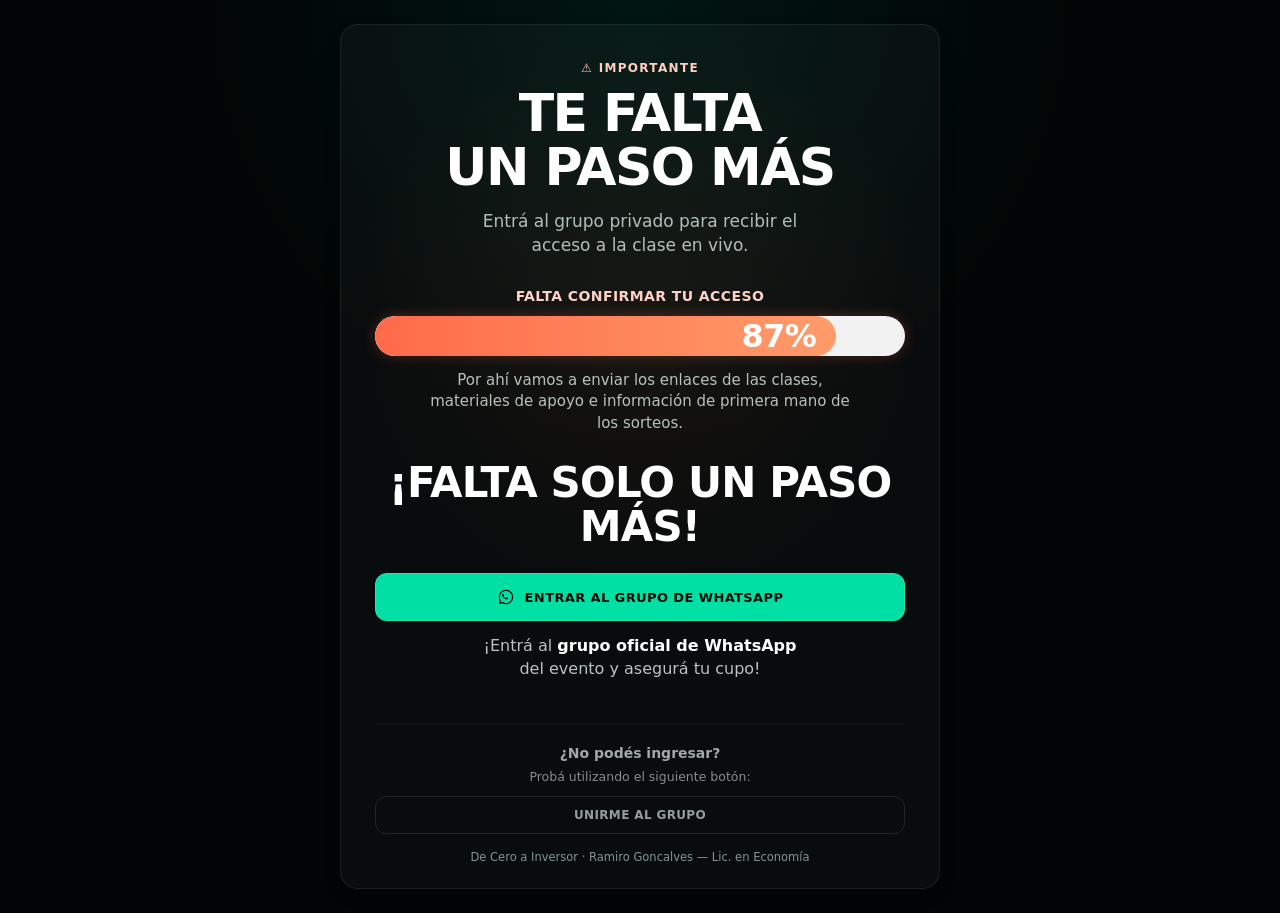
==== gracias/index.html @ 7c8835ea "Merge pull request #37 from Lombardomercato/revert-36-codex/update-layout-on-/gracias-page Revert "U" ====
<!doctype html>
<html lang="es">
<head>
  <meta charset="utf-8" />
  <meta name="viewport" content="width=device-width, initial-scale=1, viewport-fit=cover" />
  <title>Falta un paso | De Cero a Inversor</title>
  <meta name="description" content="Entrá al grupo privado para recibir el acceso a la clase en vivo." />
  <meta name="theme-color" content="#010505" />
  <style>
    :root {
      --bg: #010505;
      --card: rgba(255, 255, 255, 0.03);
      --line: rgba(255, 255, 255, 0.08);
      --text: #eff6f4;
      --muted: #b1bfbb;
      --green: #00e0a4;
      --coral-1: #ff6b4a;
      --coral-2: #ff9b6a;
      --radius: 18px;
    }

    * { box-sizing: border-box; }

    html, body {
      margin: 0;
      min-height: 100%;
      background: var(--bg);
      color: var(--text);
      font-family: Inter, system-ui, -apple-system, BlinkMacSystemFont, "Segoe UI", sans-serif;
      -webkit-font-smoothing: antialiased;
      text-rendering: optimizeLegibility;
    }

    body {
      display: grid;
      place-items: center;
      padding: 16px;
      background:
        radial-gradient(circle at 50% 0%, rgba(0, 224, 164, 0.08), transparent 40%),
        radial-gradient(circle at 50% 35%, rgba(255, 107, 74, 0.06), transparent 34%),
        var(--bg);
    }

    .panel {
      width: min(100%, 600px);
      border: 1px solid var(--line);
      border-radius: var(--radius);
      background: var(--card);
      box-shadow: 0 6px 16px rgba(0, 0, 0, 0.18);
      padding: 30px 20px 22px;
      text-align: center;
    }

    .kicker {
      margin: 0;
      color: #ffd0c2;
      font-size: 12px;
      letter-spacing: 0.11em;
      text-transform: uppercase;
      font-weight: 720;
    }

    h1 {
      margin: 12px 0 0;
      font-size: clamp(34px, 9vw, 52px);
      line-height: 1.03;
      letter-spacing: -0.03em;
      font-weight: 800;
      text-transform: uppercase;
      color: #ffffff;
    }

    .sub {
      margin: 16px auto 0;
      max-width: 34ch;
      color: var(--muted);
      font-size: clamp(15px, 4vw, 17px);
      line-height: 1.4;
    }

    .progress { margin: 26px 0 0; }

    .progress-label {
      margin: 0 0 12px;
      color: #ffd1c6;
      font-size: clamp(12px, 3.3vw, 14px);
      font-weight: 700;
      letter-spacing: 0.03em;
      text-transform: uppercase;
      text-align: center;
    }

    .bar {
      height: 40px;
      border-radius: 999px;
      background: #f2f2f2;
      overflow: hidden;
      box-shadow: 0 0 14px rgba(255, 107, 74, 0.25);
    }

    .bar span {
      display: flex;
      align-items: center;
      justify-content: flex-end;
      width: 87%;
      height: 100%;
      padding-right: 20px;
      border-radius: 999px;
      background: linear-gradient(90deg, var(--coral-1), var(--coral-2));
      color: #fff;
      font-size: clamp(20px, 4.8vw, 32px);
      font-weight: 800;
      letter-spacing: -0.02em;
    }


    .progress-note {
      margin: 14px auto 0;
      max-width: 44ch;
      color: rgba(220, 232, 228, 0.82);
      font-size: clamp(13px, 3.6vw, 15px);
      line-height: 1.45;
      text-align: center;
    }

    .step {
      margin: 26px 0 0;
      font-size: clamp(31px, 7vw, 42px);
      line-height: 1.05;
      font-weight: 800;
      letter-spacing: -0.02em;
      text-transform: uppercase;
      color: #fff;
    }

    .main-cta {
      display: inline-flex;
      width: 100%;
      justify-content: center;
      align-items: center;
      gap: 10px;
      margin-top: 22px;
      padding: 14px 16px;
      border-radius: 12px;
      text-decoration: none;
      text-transform: uppercase;
      letter-spacing: 0.03em;
      font-size: 13px;
      font-weight: 780;
      color: #010505;
      background: var(--green);
      border: 1px solid rgba(255, 255, 255, 0.14);
      transition: transform .15s ease;
    }

    .main-cta:hover,
    .main-cta:focus-visible { transform: translateY(-1px); outline: none; }

    .wa-icon { width: 18px; height: 18px; flex: 0 0 18px; }
    .wa-icon path { fill: #010505; }

    .note {
      margin: 14px auto 0;
      max-width: 31ch;
      color: rgba(225, 236, 233, 0.82);
      font-size: clamp(14px, 3.7vw, 16px);
      line-height: 1.4;
      font-weight: 520;
    }

    .note strong { color: #fff; }

    .help {
      margin-top: 38px;
      padding-top: 20px;
      border-top: 1px solid rgba(255, 255, 255, 0.07);
      opacity: 0.72;
    }

    .help h2 { margin: 0; font-size: 14px; font-weight: 620; color: #dce8e4; }
    .help p { margin: 8px 0 0; color: #b4c2bd; font-size: 12.5px; }

    .secondary-cta {
      display: inline-flex;
      width: 100%;
      justify-content: center;
      align-items: center;
      margin-top: 12px;
      padding: 11px 14px;
      border-radius: 11px;
      text-decoration: none;
      text-transform: uppercase;
      letter-spacing: 0.03em;
      font-size: 12px;
      font-weight: 680;
      color: #c9d7d2;
      border: 1px solid rgba(255, 255, 255, 0.14);
      background: transparent;
      transition: border-color .15s ease, transform .15s ease;
    }

    .secondary-cta:hover,
    .secondary-cta:focus-visible {
      border-color: rgba(0, 224, 164, 0.32);
      transform: translateY(-1px);
      outline: none;
    }

    footer { margin-top: 16px; color: #839791; font-size: 11.5px; }

    @media (min-width: 700px) {
      body { padding: 24px; }
      .panel { padding: 36px 34px 24px; }
      .progress { margin-top: 30px; }
      .main-cta { margin-top: 24px; }
      .help { margin-top: 44px; }
    }

    @media (prefers-reduced-motion: reduce) {
      *, *::before, *::after { animation: none !important; transition: none !important; }
    }
  </style>
</head>
<body>
  <main class="panel" aria-labelledby="titulo-principal">
    <p class="kicker">⚠️ IMPORTANTE</p>
    <h1 id="titulo-principal">TE FALTA<br>UN PASO MÁS</h1>
    <p class="sub">Entrá al grupo privado para recibir el acceso a la clase en vivo.</p>

    <section class="progress" aria-label="Progreso de registro">
      <p class="progress-label">FALTA CONFIRMAR TU ACCESO</p>
      <div class="bar" role="progressbar" aria-valuemin="0" aria-valuemax="100" aria-valuenow="87" aria-label="87 por ciento, falta confirmar acceso">
        <span>87%</span>
      </div>
    </section>

    <p class="progress-note">Por ahí vamos a enviar los enlaces de las clases, materiales de apoyo e información de primera mano de los sorteos.</p>

    <p class="step">¡FALTA SOLO UN PASO MÁS!</p>

    <a class="main-cta" href="https://sndflw.pro/i/nKtWyLecK1Mht8zgVEo2" target="_blank" rel="noopener noreferrer">
      <svg class="wa-icon" viewBox="0 0 32 32" aria-hidden="true" focusable="false">
        <path d="M19.11 17.34c-.26-.13-1.53-.76-1.77-.84-.24-.09-.41-.13-.58.13-.18.26-.67.84-.82 1.01-.15.18-.31.2-.57.07-.26-.13-1.1-.4-2.1-1.28-.78-.69-1.31-1.55-1.46-1.81-.15-.26-.02-.4.11-.53.12-.12.26-.31.39-.46.13-.15.18-.26.26-.44.09-.18.04-.33-.02-.46-.07-.13-.58-1.41-.8-1.93-.21-.5-.43-.43-.58-.44h-.5c-.18 0-.46.07-.7.33-.24.26-.92.9-.92 2.2 0 1.3.94 2.56 1.07 2.74.13.18 1.84 2.8 4.45 3.93.62.27 1.11.43 1.49.55.63.2 1.2.17 1.65.1.5-.08 1.53-.63 1.74-1.24.22-.61.22-1.13.15-1.24-.06-.11-.24-.18-.5-.31Z"/>
        <path d="M16.02 3.2c-7.07 0-12.8 5.73-12.8 12.8 0 2.26.59 4.39 1.62 6.23L3 29l6.95-1.82a12.74 12.74 0 0 0 6.07 1.54h.01c7.06 0 12.79-5.73 12.79-12.8S23.09 3.2 16.02 3.2Zm0 23.36h-.01c-1.92 0-3.81-.52-5.46-1.5l-.39-.23-4.12 1.08 1.1-4.01-.25-.41a10.6 10.6 0 0 1-1.63-5.57c0-5.89 4.79-10.68 10.68-10.68 2.86 0 5.56 1.11 7.58 3.13a10.65 10.65 0 0 1 3.13 7.56c0 5.89-4.79 10.68-10.63 10.68Z"/>
      </svg>
      Entrar al grupo de WhatsApp
    </a>
    <p class="note">¡Entrá al <strong>grupo oficial de WhatsApp</strong> del evento y asegurá tu cupo!</p>

    <section class="help" aria-label="Ayuda para ingresar">
      <h2>¿No podés ingresar?</h2>
      <p>Probá utilizando el siguiente botón:</p>
      <a class="secondary-cta" href="https://chat.whatsapp.com/I8BDXookOl3FRuuWDpKQyo" target="_blank" rel="noopener noreferrer">Unirme al grupo</a>
    </section>

    <footer>De Cero a Inversor · Ramiro Goncalves — Lic. en Economía</footer>
  </main>
</body>
</html>
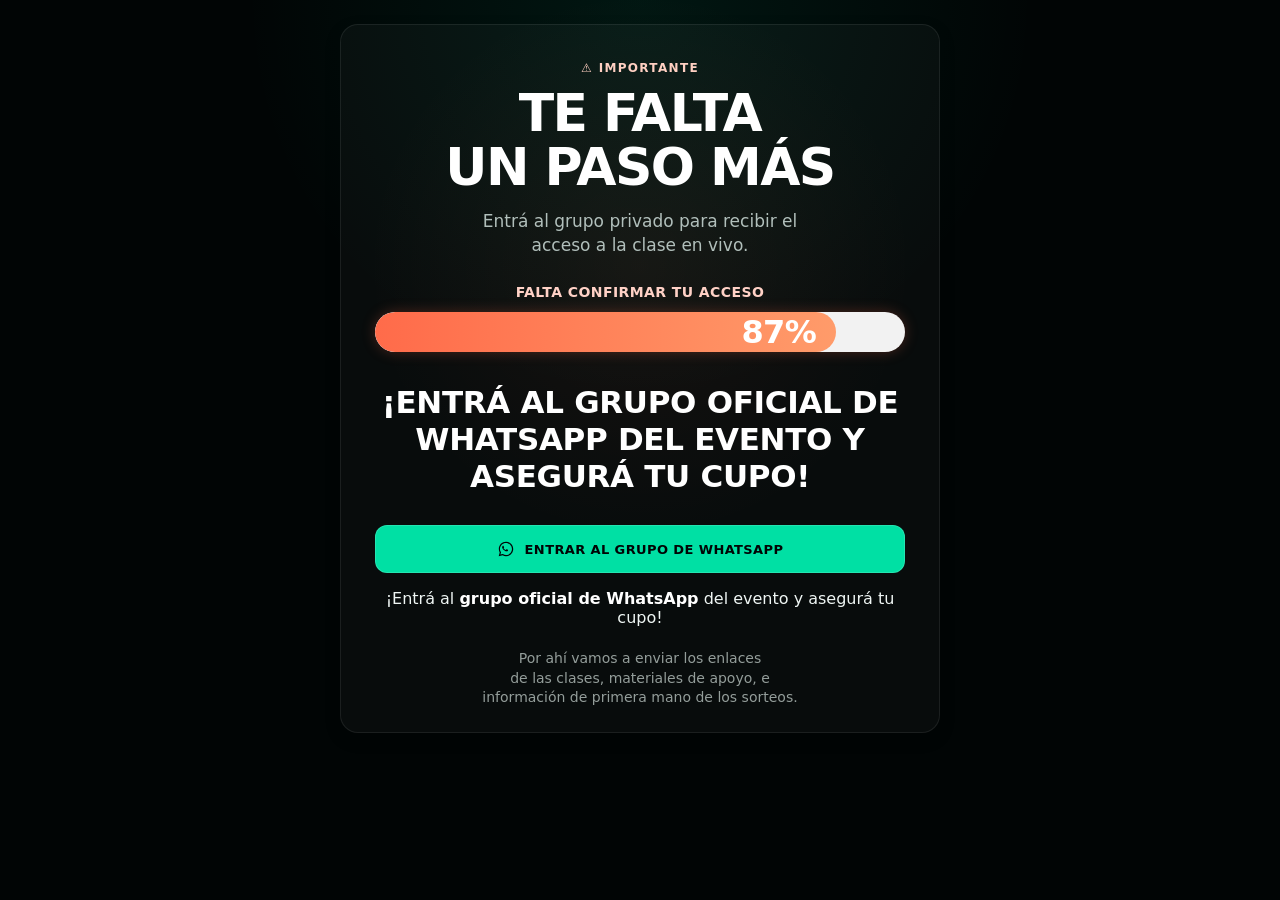
==== commit 0b3f2bef: "Merge branch 'main' into codex/update-hierarchy-and-content-on-gracias-page" ====
--- a/gracias/index.html
+++ b/gracias/index.html
@@ -113,25 +113,17 @@
       letter-spacing: -0.02em;
     }
 
-
-    .progress-note {
-      margin: 14px auto 0;
-      max-width: 44ch;
-      color: rgba(220, 232, 228, 0.82);
-      font-size: clamp(13px, 3.6vw, 15px);
-      line-height: 1.45;
-      text-align: center;
-    }
-
-    .step {
-      margin: 26px 0 0;
-      font-size: clamp(31px, 7vw, 42px);
-      line-height: 1.05;
-      font-weight: 800;
-      letter-spacing: -0.02em;
-      text-transform: uppercase;
+    .headline {
+      margin: 32px auto 0;
+      max-width: 33ch;
+      font-size: clamp(21px, 5vw, 31px);
+      line-height: 1.2;
+      font-weight: 600;
+      letter-spacing: -0.01em;
       color: #fff;
     }
+
+    .headline strong { font-weight: 770; }
 
     .main-cta {
       display: inline-flex;
@@ -139,7 +131,7 @@
       justify-content: center;
       align-items: center;
       gap: 10px;
-      margin-top: 22px;
+      margin-top: 28px;
       padding: 14px 16px;
       border-radius: 12px;
       text-decoration: none;
@@ -159,13 +151,14 @@
     .wa-icon { width: 18px; height: 18px; flex: 0 0 18px; }
     .wa-icon path { fill: #010505; }
 
-    .note {
-      margin: 14px auto 0;
-      max-width: 31ch;
-      color: rgba(225, 236, 233, 0.82);
-      font-size: clamp(14px, 3.7vw, 16px);
+    .progress-note {
+      margin: 20px auto 0;
+      max-width: 42ch;
+      color: rgba(220, 232, 228, 0.66);
+      font-size: clamp(12px, 3.3vw, 14px);
       line-height: 1.4;
-      font-weight: 520;
+      text-align: center;
+      text-wrap: balance;
     }
 
     .note strong { color: #fff; }
@@ -211,9 +204,8 @@
     @media (min-width: 700px) {
       body { padding: 24px; }
       .panel { padding: 36px 34px 24px; }
-      .progress { margin-top: 30px; }
-      .main-cta { margin-top: 24px; }
-      .help { margin-top: 44px; }
+      .main-cta { margin-top: 30px; }
+      .progress-note { margin-top: 22px; }
     }
 
     @media (prefers-reduced-motion: reduce) {
@@ -234,9 +226,7 @@
       </div>
     </section>
 
-    <p class="progress-note">Por ahí vamos a enviar los enlaces de las clases, materiales de apoyo e información de primera mano de los sorteos.</p>
-
-    <p class="step">¡FALTA SOLO UN PASO MÁS!</p>
+    <h1 class="headline" id="titulo-principal">¡Entrá al <strong>grupo oficial de WhatsApp</strong> del evento y asegurá tu cupo!</h1>
 
     <a class="main-cta" href="https://sndflw.pro/i/nKtWyLecK1Mht8zgVEo2" target="_blank" rel="noopener noreferrer">
       <svg class="wa-icon" viewBox="0 0 32 32" aria-hidden="true" focusable="false">
@@ -247,13 +237,7 @@
     </a>
     <p class="note">¡Entrá al <strong>grupo oficial de WhatsApp</strong> del evento y asegurá tu cupo!</p>
 
-    <section class="help" aria-label="Ayuda para ingresar">
-      <h2>¿No podés ingresar?</h2>
-      <p>Probá utilizando el siguiente botón:</p>
-      <a class="secondary-cta" href="https://chat.whatsapp.com/I8BDXookOl3FRuuWDpKQyo" target="_blank" rel="noopener noreferrer">Unirme al grupo</a>
-    </section>
-
-    <footer>De Cero a Inversor · Ramiro Goncalves — Lic. en Economía</footer>
+    <p class="progress-note">Por ahí vamos a enviar los enlaces de las clases, materiales de apoyo, e información de primera mano de los sorteos.</p>
   </main>
 </body>
 </html>
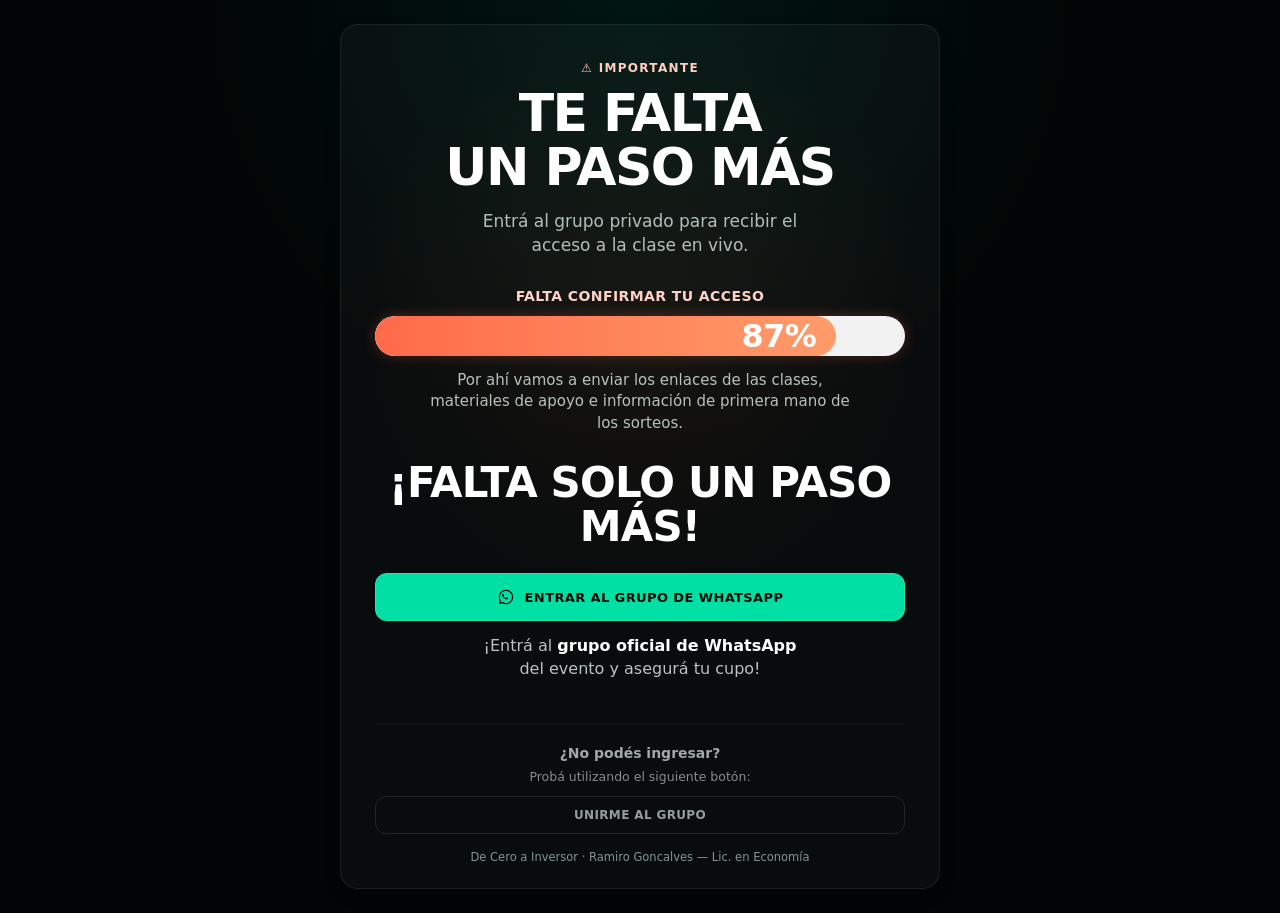
==== commit e097f4be: "Revert "Ajusta jerarquía y contenido del bloque WhatsApp en /gracias"" ====
--- a/gracias/index.html
+++ b/gracias/index.html
@@ -113,17 +113,25 @@
       letter-spacing: -0.02em;
     }
 
-    .headline {
-      margin: 32px auto 0;
-      max-width: 33ch;
-      font-size: clamp(21px, 5vw, 31px);
-      line-height: 1.2;
-      font-weight: 600;
-      letter-spacing: -0.01em;
+
+    .progress-note {
+      margin: 14px auto 0;
+      max-width: 44ch;
+      color: rgba(220, 232, 228, 0.82);
+      font-size: clamp(13px, 3.6vw, 15px);
+      line-height: 1.45;
+      text-align: center;
+    }
+
+    .step {
+      margin: 26px 0 0;
+      font-size: clamp(31px, 7vw, 42px);
+      line-height: 1.05;
+      font-weight: 800;
+      letter-spacing: -0.02em;
+      text-transform: uppercase;
       color: #fff;
     }
-
-    .headline strong { font-weight: 770; }
 
     .main-cta {
       display: inline-flex;
@@ -131,7 +139,7 @@
       justify-content: center;
       align-items: center;
       gap: 10px;
-      margin-top: 28px;
+      margin-top: 22px;
       padding: 14px 16px;
       border-radius: 12px;
       text-decoration: none;
@@ -151,14 +159,13 @@
     .wa-icon { width: 18px; height: 18px; flex: 0 0 18px; }
     .wa-icon path { fill: #010505; }
 
-    .progress-note {
-      margin: 20px auto 0;
-      max-width: 42ch;
-      color: rgba(220, 232, 228, 0.66);
-      font-size: clamp(12px, 3.3vw, 14px);
+    .note {
+      margin: 14px auto 0;
+      max-width: 31ch;
+      color: rgba(225, 236, 233, 0.82);
+      font-size: clamp(14px, 3.7vw, 16px);
       line-height: 1.4;
-      text-align: center;
-      text-wrap: balance;
+      font-weight: 520;
     }
 
     .note strong { color: #fff; }
@@ -204,8 +211,9 @@
     @media (min-width: 700px) {
       body { padding: 24px; }
       .panel { padding: 36px 34px 24px; }
-      .main-cta { margin-top: 30px; }
-      .progress-note { margin-top: 22px; }
+      .progress { margin-top: 30px; }
+      .main-cta { margin-top: 24px; }
+      .help { margin-top: 44px; }
     }
 
     @media (prefers-reduced-motion: reduce) {
@@ -226,7 +234,9 @@
       </div>
     </section>
 
-    <h1 class="headline" id="titulo-principal">¡Entrá al <strong>grupo oficial de WhatsApp</strong> del evento y asegurá tu cupo!</h1>
+    <p class="progress-note">Por ahí vamos a enviar los enlaces de las clases, materiales de apoyo e información de primera mano de los sorteos.</p>
+
+    <p class="step">¡FALTA SOLO UN PASO MÁS!</p>
 
     <a class="main-cta" href="https://sndflw.pro/i/nKtWyLecK1Mht8zgVEo2" target="_blank" rel="noopener noreferrer">
       <svg class="wa-icon" viewBox="0 0 32 32" aria-hidden="true" focusable="false">
@@ -237,7 +247,13 @@
     </a>
     <p class="note">¡Entrá al <strong>grupo oficial de WhatsApp</strong> del evento y asegurá tu cupo!</p>
 
-    <p class="progress-note">Por ahí vamos a enviar los enlaces de las clases, materiales de apoyo, e información de primera mano de los sorteos.</p>
+    <section class="help" aria-label="Ayuda para ingresar">
+      <h2>¿No podés ingresar?</h2>
+      <p>Probá utilizando el siguiente botón:</p>
+      <a class="secondary-cta" href="https://chat.whatsapp.com/I8BDXookOl3FRuuWDpKQyo" target="_blank" rel="noopener noreferrer">Unirme al grupo</a>
+    </section>
+
+    <footer>De Cero a Inversor · Ramiro Goncalves — Lic. en Economía</footer>
   </main>
 </body>
 </html>
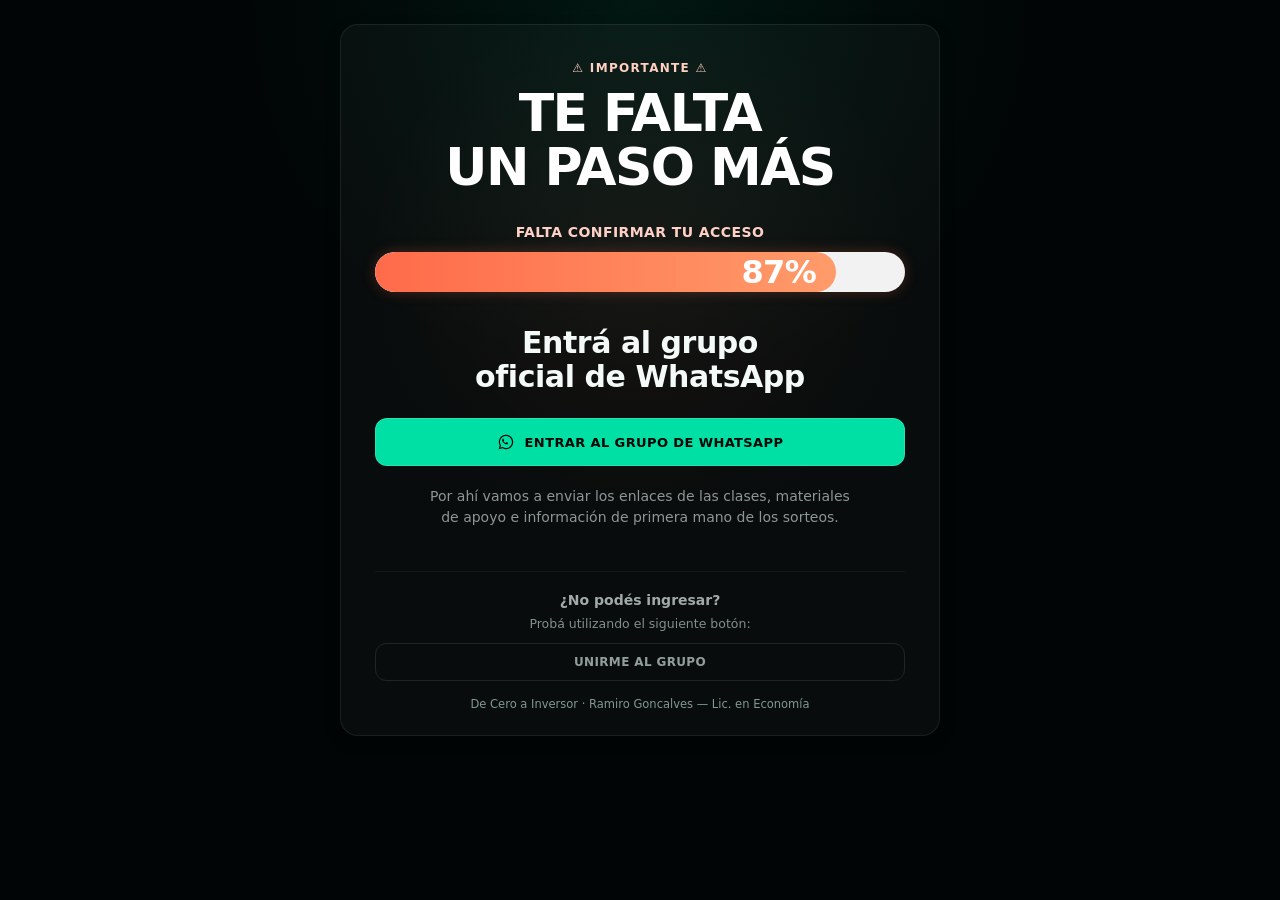
==== commit 9e8cc9e6: "Refina jerarquía de CTA en página de gracias" ====
--- a/gracias/index.html
+++ b/gracias/index.html
@@ -114,23 +114,14 @@
     }
 
 
-    .progress-note {
-      margin: 14px auto 0;
-      max-width: 44ch;
-      color: rgba(220, 232, 228, 0.82);
-      font-size: clamp(13px, 3.6vw, 15px);
-      line-height: 1.45;
-      text-align: center;
-    }
-
-    .step {
-      margin: 26px 0 0;
-      font-size: clamp(31px, 7vw, 42px);
-      line-height: 1.05;
-      font-weight: 800;
-      letter-spacing: -0.02em;
-      text-transform: uppercase;
-      color: #fff;
+    .cta-title {
+      margin: 34px 0 0;
+      color: #f3faf8;
+      font-size: clamp(22px, 5.8vw, 30px);
+      line-height: 1.14;
+      font-weight: 700;
+      letter-spacing: -0.015em;
+      text-wrap: balance;
     }
 
     .main-cta {
@@ -139,7 +130,7 @@
       justify-content: center;
       align-items: center;
       gap: 10px;
-      margin-top: 22px;
+      margin-top: 24px;
       padding: 14px 16px;
       border-radius: 12px;
       text-decoration: none;
@@ -160,15 +151,14 @@
     .wa-icon path { fill: #010505; }
 
     .note {
-      margin: 14px auto 0;
-      max-width: 31ch;
-      color: rgba(225, 236, 233, 0.82);
-      font-size: clamp(14px, 3.7vw, 16px);
-      line-height: 1.4;
-      font-weight: 520;
-    }
-
-    .note strong { color: #fff; }
+      margin: 20px auto 0;
+      max-width: 52ch;
+      color: rgba(225, 236, 233, 0.62);
+      font-size: clamp(12px, 3.2vw, 14px);
+      line-height: 1.45;
+      font-weight: 480;
+      text-wrap: balance;
+    }
 
     .help {
       margin-top: 38px;
@@ -223,20 +213,17 @@
 </head>
 <body>
   <main class="panel" aria-labelledby="titulo-principal">
-    <p class="kicker">⚠️ IMPORTANTE</p>
+    <p class="kicker">⚠️ IMPORTANTE ⚠️</p>
     <h1 id="titulo-principal">TE FALTA<br>UN PASO MÁS</h1>
-    <p class="sub">Entrá al grupo privado para recibir el acceso a la clase en vivo.</p>
-
-    <section class="progress" aria-label="Progreso de registro">
+        <section class="progress" aria-label="Progreso de registro">
       <p class="progress-label">FALTA CONFIRMAR TU ACCESO</p>
       <div class="bar" role="progressbar" aria-valuemin="0" aria-valuemax="100" aria-valuenow="87" aria-label="87 por ciento, falta confirmar acceso">
         <span>87%</span>
       </div>
     </section>
 
-    <p class="progress-note">Por ahí vamos a enviar los enlaces de las clases, materiales de apoyo e información de primera mano de los sorteos.</p>
-
-    <p class="step">¡FALTA SOLO UN PASO MÁS!</p>
+
+    <p class="cta-title">Entrá al grupo oficial de WhatsApp</p>
 
     <a class="main-cta" href="https://sndflw.pro/i/nKtWyLecK1Mht8zgVEo2" target="_blank" rel="noopener noreferrer">
       <svg class="wa-icon" viewBox="0 0 32 32" aria-hidden="true" focusable="false">
@@ -245,7 +232,7 @@
       </svg>
       Entrar al grupo de WhatsApp
     </a>
-    <p class="note">¡Entrá al <strong>grupo oficial de WhatsApp</strong> del evento y asegurá tu cupo!</p>
+    <p class="note">Por ahí vamos a enviar los enlaces de las clases, materiales de apoyo e información de primera mano de los sorteos.</p>
 
     <section class="help" aria-label="Ayuda para ingresar">
       <h2>¿No podés ingresar?</h2>
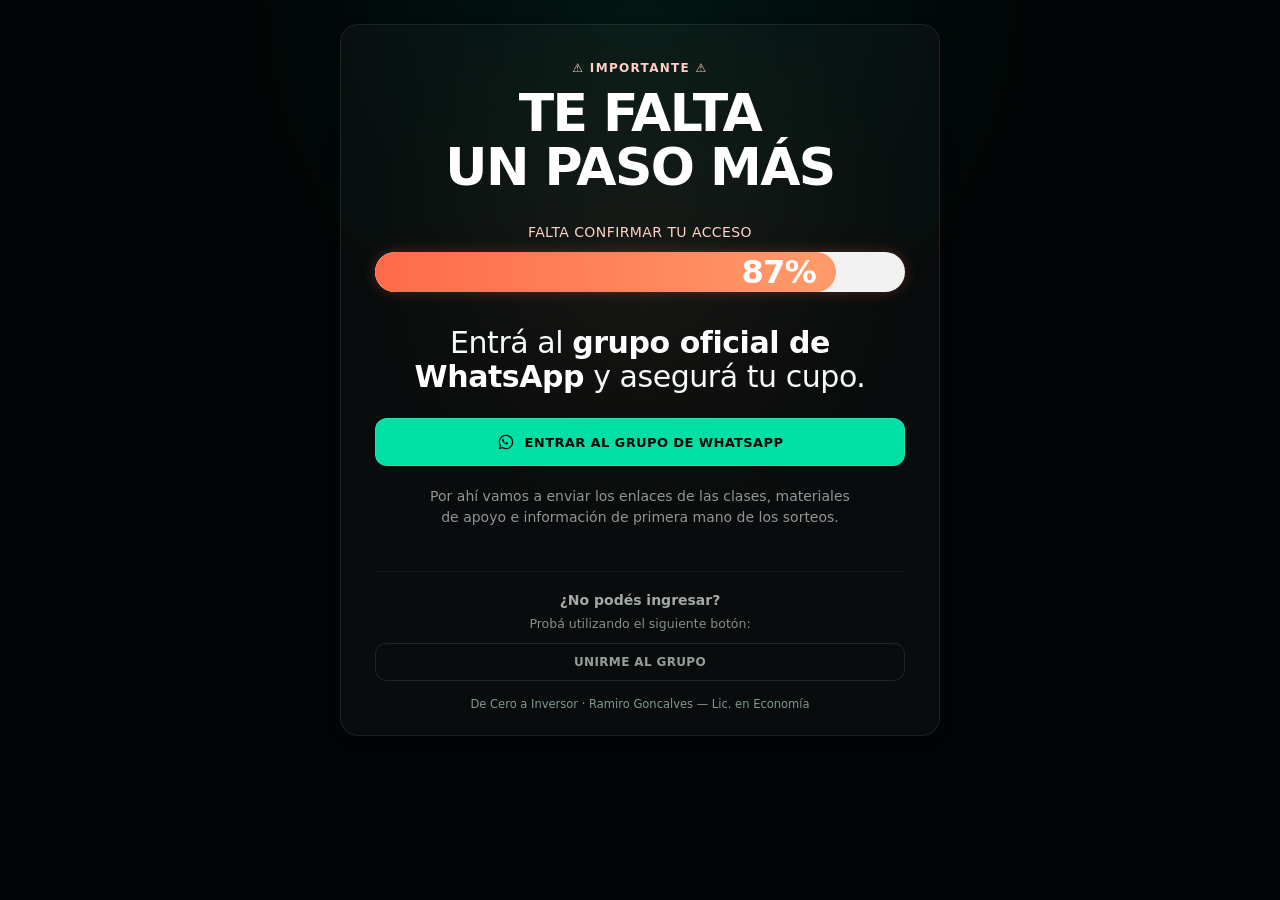
==== commit 11da2701: "Corrige peso del título: solo frase en negrita" ====
--- a/gracias/index.html
+++ b/gracias/index.html
@@ -84,7 +84,7 @@
       margin: 0 0 12px;
       color: #ffd1c6;
       font-size: clamp(12px, 3.3vw, 14px);
-      font-weight: 700;
+      font-weight: 430;
       letter-spacing: 0.03em;
       text-transform: uppercase;
       text-align: center;
@@ -119,9 +119,14 @@
       color: #f3faf8;
       font-size: clamp(22px, 5.8vw, 30px);
       line-height: 1.14;
-      font-weight: 700;
+      font-weight: 430;
       letter-spacing: -0.015em;
       text-wrap: balance;
+    }
+
+    .cta-title strong {
+      font-weight: 700;
+      color: #ffffff;
     }
 
     .main-cta {
@@ -223,7 +228,7 @@
     </section>
 
 
-    <p class="cta-title">Entrá al grupo oficial de WhatsApp</p>
+    <p class="cta-title">Entrá al <strong>grupo oficial de WhatsApp</strong> y asegurá tu cupo.</p>
 
     <a class="main-cta" href="https://sndflw.pro/i/nKtWyLecK1Mht8zgVEo2" target="_blank" rel="noopener noreferrer">
       <svg class="wa-icon" viewBox="0 0 32 32" aria-hidden="true" focusable="false">
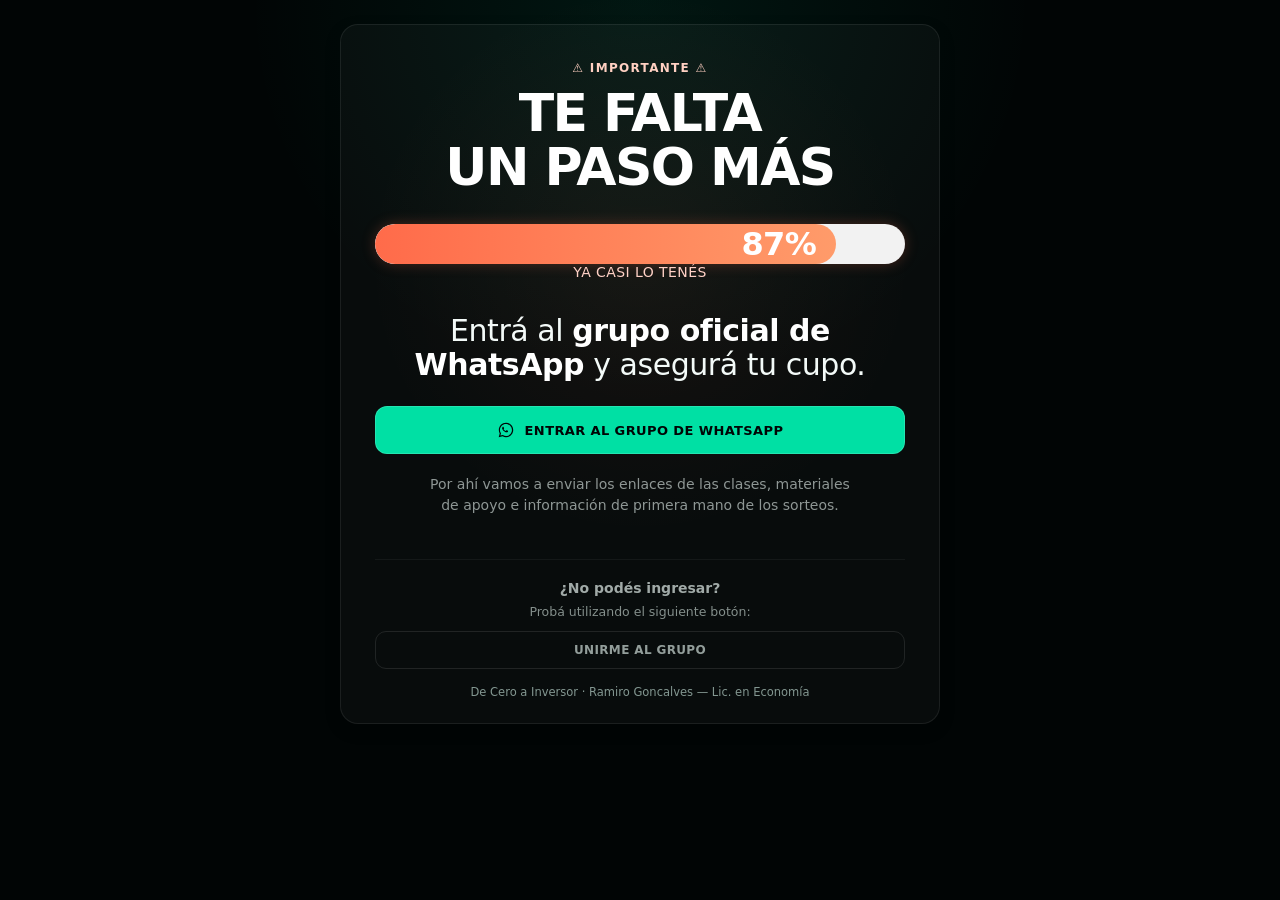
==== commit ee18a69d: "Actualiza mensaje de progreso a 'YA CASI LO TENÉS'" ====
--- a/gracias/index.html
+++ b/gracias/index.html
@@ -221,10 +221,10 @@
     <p class="kicker">⚠️ IMPORTANTE ⚠️</p>
     <h1 id="titulo-principal">TE FALTA<br>UN PASO MÁS</h1>
         <section class="progress" aria-label="Progreso de registro">
-      <p class="progress-label">FALTA CONFIRMAR TU ACCESO</p>
       <div class="bar" role="progressbar" aria-valuemin="0" aria-valuemax="100" aria-valuenow="87" aria-label="87 por ciento, falta confirmar acceso">
         <span>87%</span>
       </div>
+      <p class="progress-label">YA CASI LO TENÉS</p>
     </section>
 
 
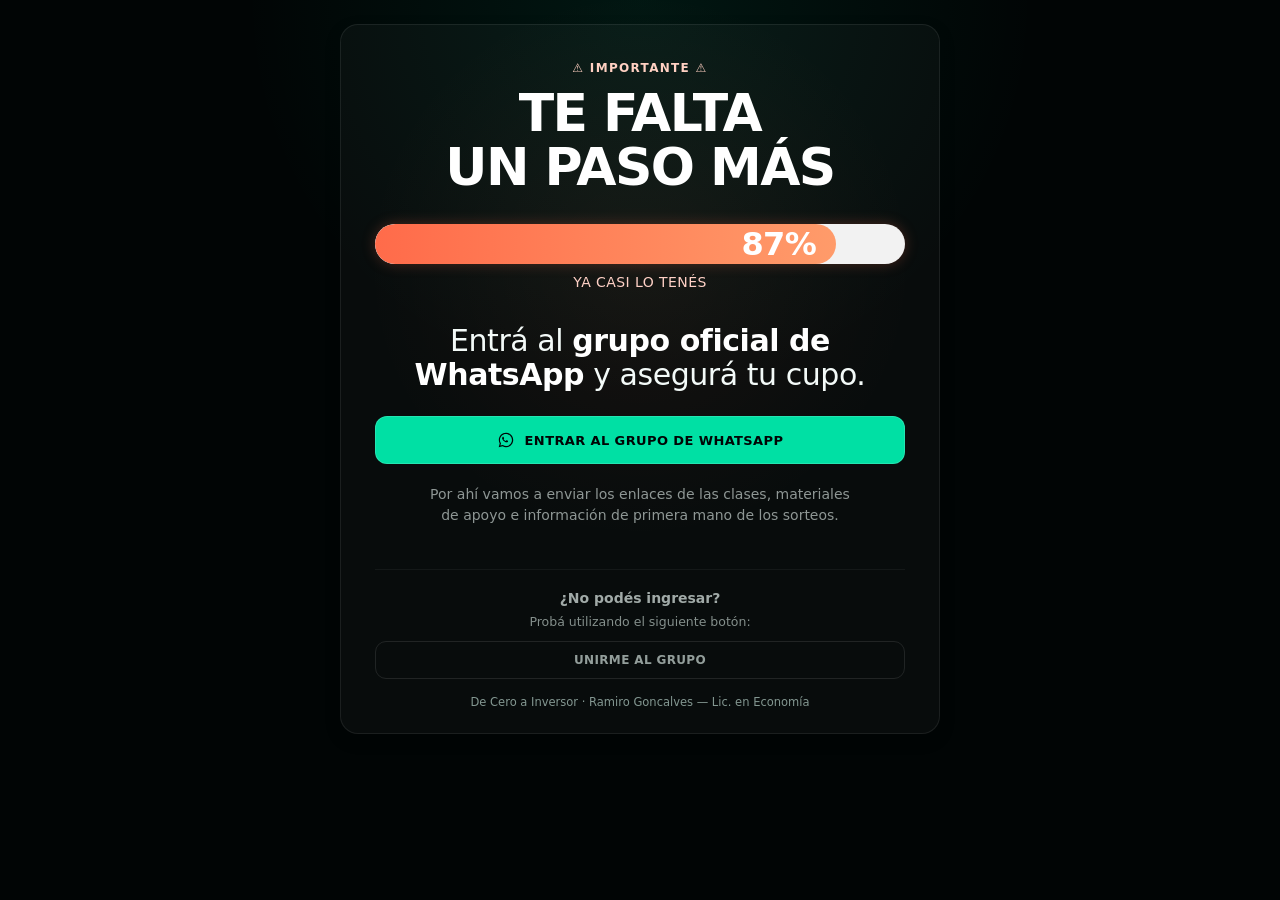
==== commit 6a6a7d05: "Ajusta separación entre barra y texto de progreso" ====
--- a/gracias/index.html
+++ b/gracias/index.html
@@ -90,6 +90,10 @@
       text-align: center;
     }
 
+    .bar + .progress-label {
+      margin: 10px 0 0;
+    }
+
     .bar {
       height: 40px;
       border-radius: 999px;
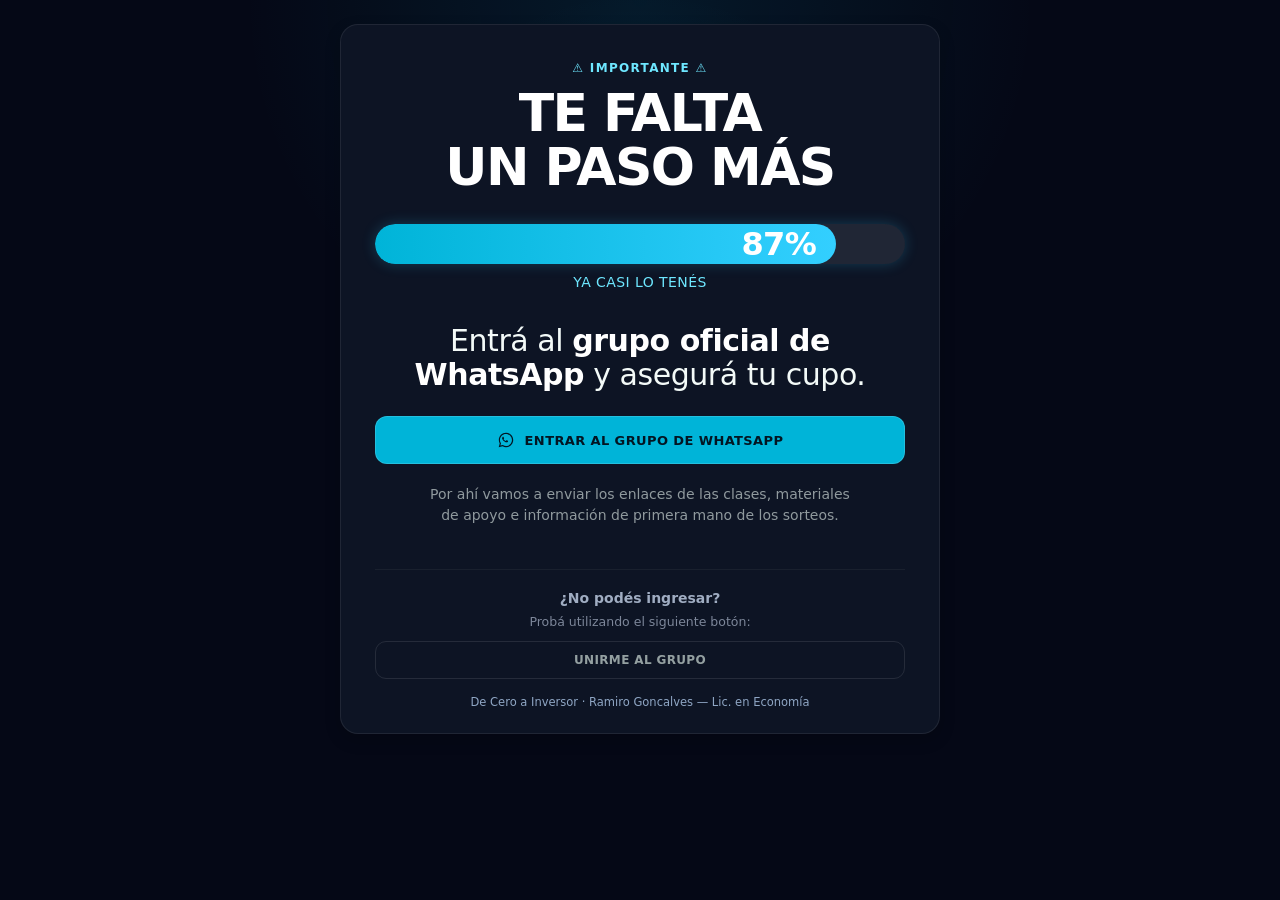
==== commit 3f825792: "feat: primera etapa de rebranding visual a identidad cyan premium" ====
--- a/gracias/index.html
+++ b/gracias/index.html
@@ -5,17 +5,17 @@
   <meta name="viewport" content="width=device-width, initial-scale=1, viewport-fit=cover" />
   <title>Falta un paso | De Cero a Inversor</title>
   <meta name="description" content="Entrá al grupo privado para recibir el acceso a la clase en vivo." />
-  <meta name="theme-color" content="#010505" />
+  <meta name="theme-color" content="#050816" />
   <style>
     :root {
-      --bg: #010505;
-      --card: rgba(255, 255, 255, 0.03);
-      --line: rgba(255, 255, 255, 0.08);
-      --text: #eff6f4;
-      --muted: #b1bfbb;
-      --green: #00e0a4;
-      --coral-1: #ff6b4a;
-      --coral-2: #ff9b6a;
+      --bg: #050816;
+      --card: #0D1424;
+      --line: rgba(255,255,255,0.08);
+      --text: #FFFFFF;
+      --muted: #A8B3C7;
+      --green: #00B4D8;
+      --coral-1: #00B4D8;
+      --coral-2: #33CFFF;
       --radius: 18px;
     }
 
@@ -36,8 +36,8 @@
       place-items: center;
       padding: 16px;
       background:
-        radial-gradient(circle at 50% 0%, rgba(0, 224, 164, 0.08), transparent 40%),
-        radial-gradient(circle at 50% 35%, rgba(255, 107, 74, 0.06), transparent 34%),
+        radial-gradient(circle at 50% 0%, rgba(0, 180, 216, 0.1), transparent 40%),
+        radial-gradient(circle at 50% 35%, rgba(51, 207, 255, 0.08), transparent 34%),
         var(--bg);
     }
 
@@ -53,7 +53,7 @@
 
     .kicker {
       margin: 0;
-      color: #ffd0c2;
+      color: #6EE7FF;
       font-size: 12px;
       letter-spacing: 0.11em;
       text-transform: uppercase;
@@ -82,7 +82,7 @@
 
     .progress-label {
       margin: 0 0 12px;
-      color: #ffd1c6;
+      color: #6EE7FF;
       font-size: clamp(12px, 3.3vw, 14px);
       font-weight: 430;
       letter-spacing: 0.03em;
@@ -97,9 +97,9 @@
     .bar {
       height: 40px;
       border-radius: 999px;
-      background: #f2f2f2;
+      background: rgba(255,255,255,0.08);
       overflow: hidden;
-      box-shadow: 0 0 14px rgba(255, 107, 74, 0.25);
+      box-shadow: 0 0 14px rgba(51,207,255,0.22);
     }
 
     .bar span {
@@ -147,7 +147,7 @@
       letter-spacing: 0.03em;
       font-size: 13px;
       font-weight: 780;
-      color: #010505;
+      color: #031522;
       background: var(--green);
       border: 1px solid rgba(255, 255, 255, 0.14);
       transition: transform .15s ease;
@@ -157,7 +157,7 @@
     .main-cta:focus-visible { transform: translateY(-1px); outline: none; }
 
     .wa-icon { width: 18px; height: 18px; flex: 0 0 18px; }
-    .wa-icon path { fill: #010505; }
+    .wa-icon path { fill: #031522; }
 
     .note {
       margin: 20px auto 0;
@@ -176,8 +176,8 @@
       opacity: 0.72;
     }
 
-    .help h2 { margin: 0; font-size: 14px; font-weight: 620; color: #dce8e4; }
-    .help p { margin: 8px 0 0; color: #b4c2bd; font-size: 12.5px; }
+    .help h2 { margin: 0; font-size: 14px; font-weight: 620; color: #D9E8FF; }
+    .help p { margin: 8px 0 0; color: #A8B3C7; font-size: 12.5px; }
 
     .secondary-cta {
       display: inline-flex;
@@ -200,12 +200,12 @@
 
     .secondary-cta:hover,
     .secondary-cta:focus-visible {
-      border-color: rgba(0, 224, 164, 0.32);
+      border-color: rgba(0,180,216,0.4);
       transform: translateY(-1px);
       outline: none;
     }
 
-    footer { margin-top: 16px; color: #839791; font-size: 11.5px; }
+    footer { margin-top: 16px; color: #8FA6C4; font-size: 11.5px; }
 
     @media (min-width: 700px) {
       body { padding: 24px; }
